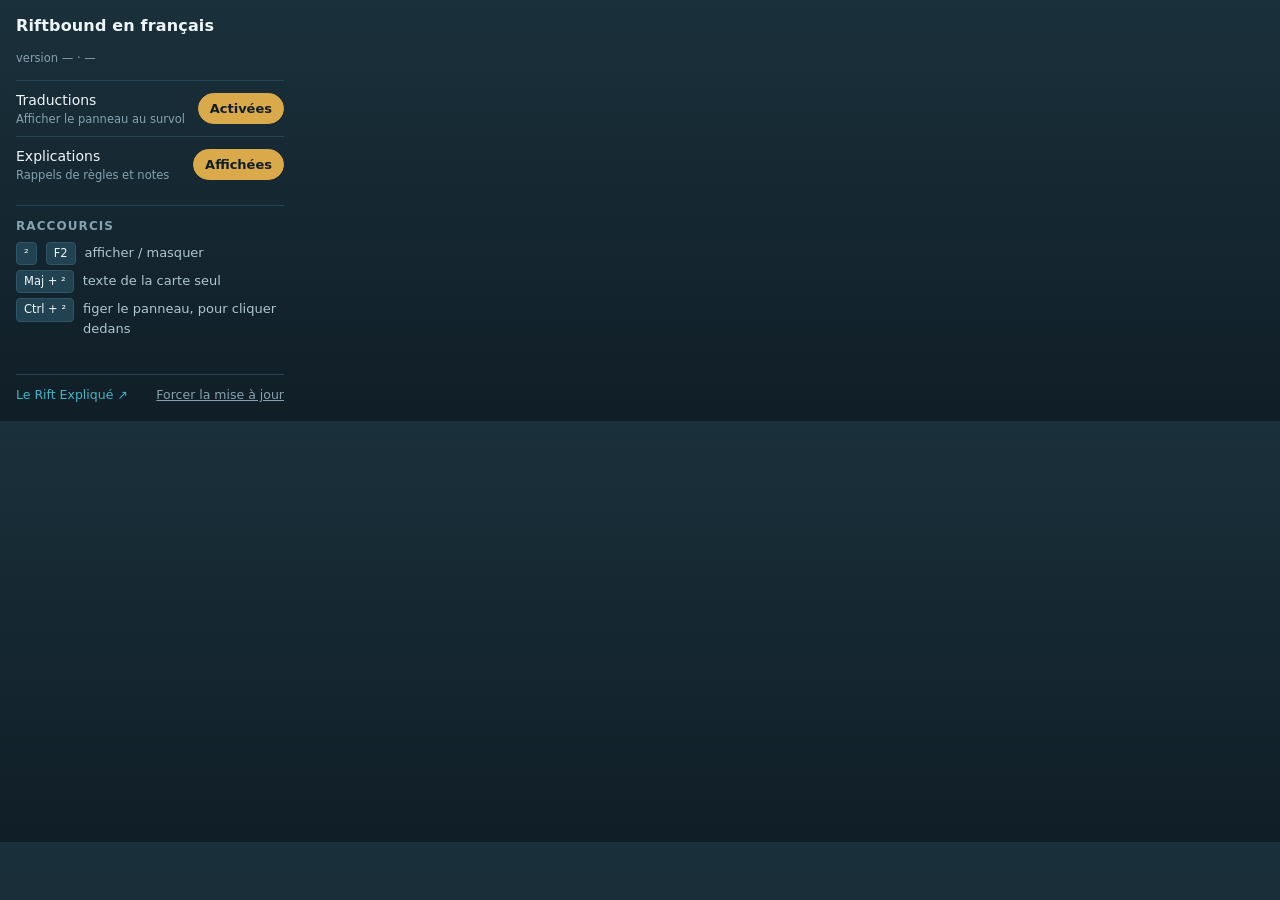
==== extension/popup.html @ c45e0237 "v1.18.0 — fenetre de reglages, robustesse et performance Fenetre de reglages, ouverte par l'icone de" ====
<!doctype html>
<html lang="fr">
<head>
<meta charset="utf-8">
<style>
  :root{ color-scheme: dark; }
  /* la fenêtre de Chrome ne dépasse pas 300 px : la bordure est comprise dans la largeur */
  *, *::before, *::after{ box-sizing: border-box; }
  body{ width: 300px; max-width: 300px; overflow-x: hidden; overflow-wrap: break-word;
    margin: 0; padding: 14px 16px 16px;
    background: linear-gradient(180deg,#1A303B 0%,#101E27 100%); color:#EFF6F9;
    font-family:"Barlow",system-ui,-apple-system,"Segoe UI",sans-serif; font-size:14px; line-height:1.5; }
  h1{ margin:0 0 2px; font-size:16px; font-weight:600; letter-spacing:.01em; }
  .v{ font-size:11.5px; color:#85A2AF; margin-bottom:13px; }
  .ligne{ display:flex; align-items:center; justify-content:space-between; gap:10px;
    padding:9px 0; border-top:1px solid #254656; }
  .ligne p{ margin:0; }
  .ligne small{ display:block; font-size:11.5px; color:#85A2AF; line-height:1.4; }
  button.bascule{ flex:0 0 auto; min-width:82px; font:inherit; font-size:13px; cursor:pointer;
    padding:5px 11px; border-radius:999px; border:1px solid #2E5666;
    background:transparent; color:#AEC7D1; transition:all .15s; }
  button.bascule[aria-pressed="true"]{ background:#D9A94A; border-color:#D9A94A; color:#101E27; font-weight:600; }
  button.bascule:focus-visible{ outline:2px solid #D9A94A; outline-offset:2px; }
  .touches{ margin:13px 0 0; padding-top:11px; border-top:1px solid #254656; }
  .touches h2{ margin:0 0 7px; font-size:12px; font-weight:600; color:#85A2AF;
    text-transform:uppercase; letter-spacing:.09em; }
  .t{ display:flex; align-items:baseline; gap:9px; margin-bottom:5px; font-size:13px; }
  kbd{ flex:0 0 auto; font-family:inherit; font-size:11.5px; padding:2px 7px; border-radius:4px;
    background:#204251; border:1px solid #2E5666; color:#EFF6F9; white-space:nowrap; }
  .t span{ color:#AEC7D1; }
  footer{ margin-top:13px; padding-top:11px; border-top:1px solid #254656;
    display:flex; align-items:center; justify-content:space-between; gap:8px; }
  a{ color:#46B4C4; font-size:12.5px; text-decoration:none; }
  a:hover{ text-decoration:underline; }
  button.lien{ font:inherit; font-size:12.5px; color:#85A2AF; background:none; border:none;
    padding:0; cursor:pointer; text-decoration:underline; }
  button.lien:hover{ color:#F0CE86; }
  #etat{ margin-top:9px; font-size:11.5px; color:#7ECB6A; min-height:1.2em; }
</style>
</head>
<body>
  <h1>Riftbound en français</h1>
  <p class="v">version <span id="version">—</span> · <span id="cartes">—</span></p>

  <div class="ligne">
    <p>Traductions<small>Afficher le panneau au survol</small></p>
    <button class="bascule" id="bActif" aria-pressed="true">Activées</button>
  </div>
  <div class="ligne">
    <p>Explications<small>Rappels de règles et notes</small></p>
    <button class="bascule" id="bMode" aria-pressed="true">Affichées</button>
  </div>

  <div class="touches">
    <h2>Raccourcis</h2>
    <div class="t"><kbd>²</kbd><kbd>F2</kbd><span>afficher / masquer</span></div>
    <div class="t"><kbd>Maj + ²</kbd><span>texte de la carte seul</span></div>
    <div class="t"><kbd>Ctrl + ²</kbd><span>figer le panneau, pour cliquer dedans</span></div>
  </div>

  <div id="etat"></div>

  <footer>
    <a href="https://pipfisher.github.io/rift-explique/" target="_blank" rel="noopener">Le Rift Expliqué ↗</a>
    <button class="lien" id="bMaj">Forcer la mise à jour</button>
  </footer>

  <script src="popup.js"></script>
</body>
</html>
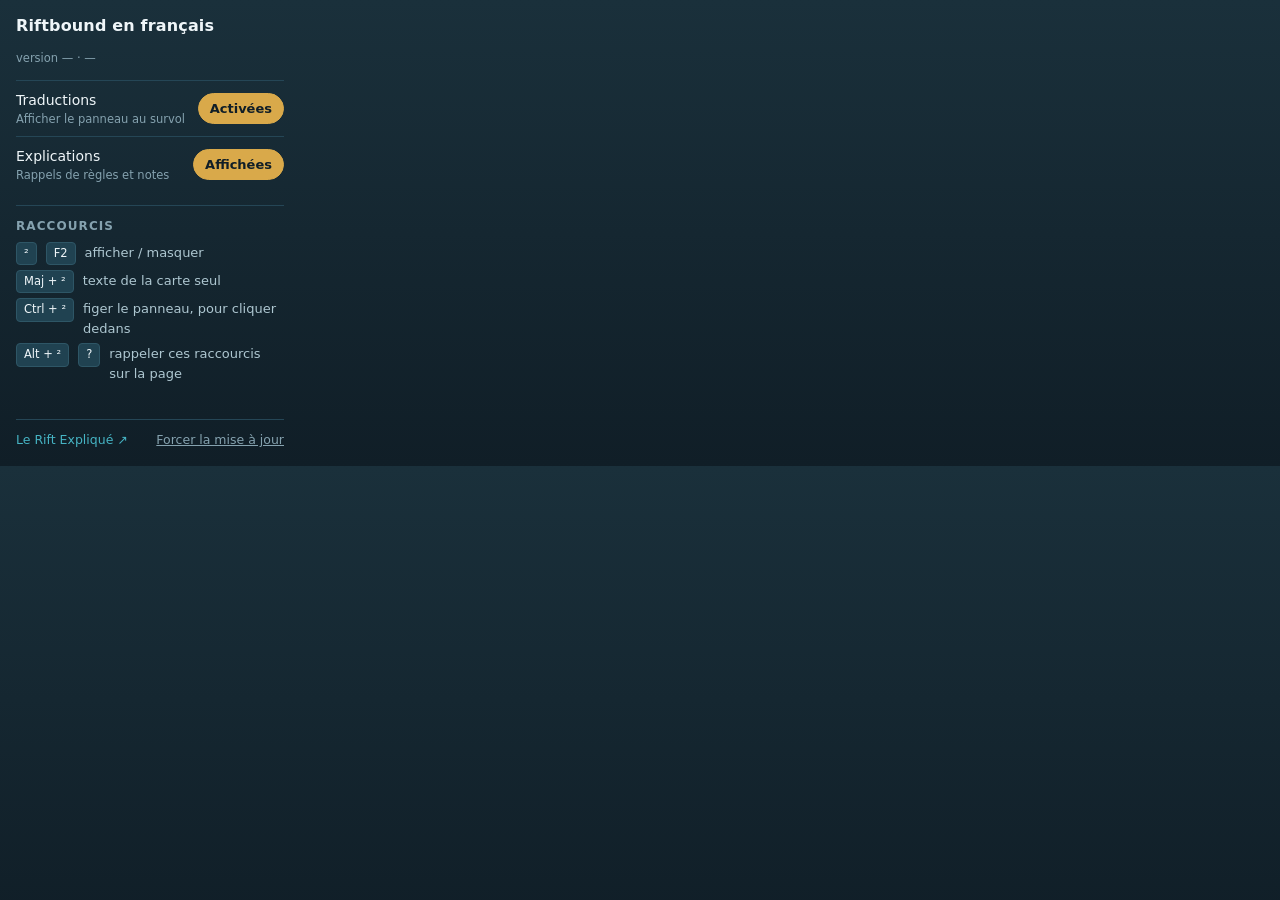
==== commit 2f679bad: "v1.19.2 - un rappel des raccourcis, appele par Alt+2 ou par ? Un panneau qui liste les quatre gestes" ====
--- a/extension/popup.html
+++ b/extension/popup.html
@@ -56,6 +56,7 @@
     <div class="t"><kbd>²</kbd><kbd>F2</kbd><span>afficher / masquer</span></div>
     <div class="t"><kbd>Maj + ²</kbd><span>texte de la carte seul</span></div>
     <div class="t"><kbd>Ctrl + ²</kbd><span>figer le panneau, pour cliquer dedans</span></div>
+    <div class="t"><kbd>Alt + ²</kbd><kbd>?</kbd><span>rappeler ces raccourcis sur la page</span></div>
   </div>
 
   <div id="etat"></div>
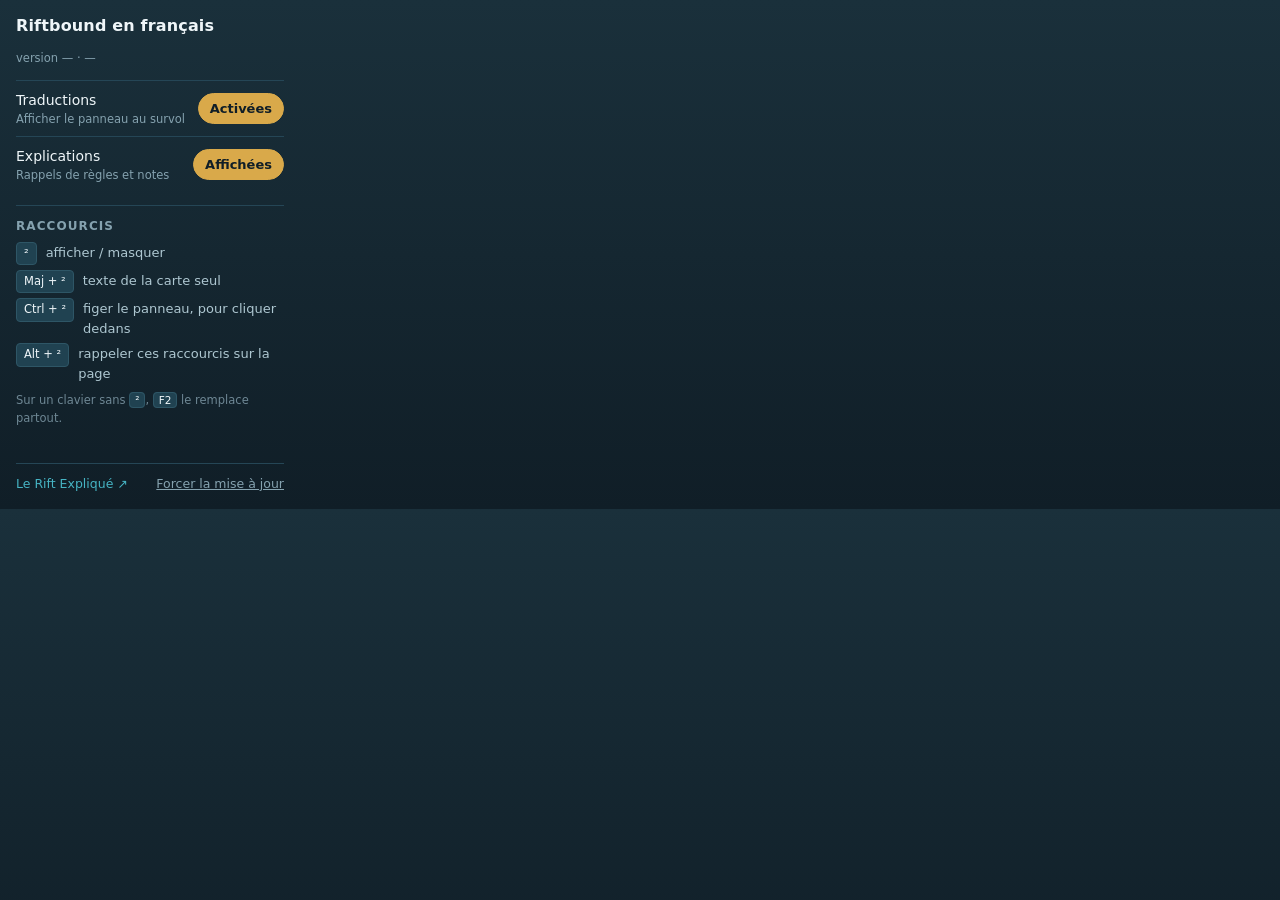
==== commit 725ee1c8: "v1.20.0 - une seule touche, quatre gestes : ? est retire « ? » est retire. Il demande Maj sur un cla" ====
--- a/extension/popup.html
+++ b/extension/popup.html
@@ -35,6 +35,8 @@
   button.lien{ font:inherit; font-size:12.5px; color:#85A2AF; background:none; border:none;
     padding:0; cursor:pointer; text-decoration:underline; }
   button.lien:hover{ color:#F0CE86; }
+  .secours{ margin:9px 0 0; font-size:11.5px; line-height:1.5; color:#6E8794; }
+  .secours kbd{ font-size:10.5px; padding:1px 5px; }
   #etat{ margin-top:9px; font-size:11.5px; color:#7ECB6A; min-height:1.2em; }
 </style>
 </head>
@@ -53,10 +55,11 @@
 
   <div class="touches">
     <h2>Raccourcis</h2>
-    <div class="t"><kbd>²</kbd><kbd>F2</kbd><span>afficher / masquer</span></div>
+    <div class="t"><kbd>²</kbd><span>afficher / masquer</span></div>
     <div class="t"><kbd>Maj + ²</kbd><span>texte de la carte seul</span></div>
     <div class="t"><kbd>Ctrl + ²</kbd><span>figer le panneau, pour cliquer dedans</span></div>
-    <div class="t"><kbd>Alt + ²</kbd><kbd>?</kbd><span>rappeler ces raccourcis sur la page</span></div>
+    <div class="t"><kbd>Alt + ²</kbd><span>rappeler ces raccourcis sur la page</span></div>
+    <p class="secours">Sur un clavier sans <kbd>²</kbd>, <kbd>F2</kbd> le remplace partout.</p>
   </div>
 
   <div id="etat"></div>
